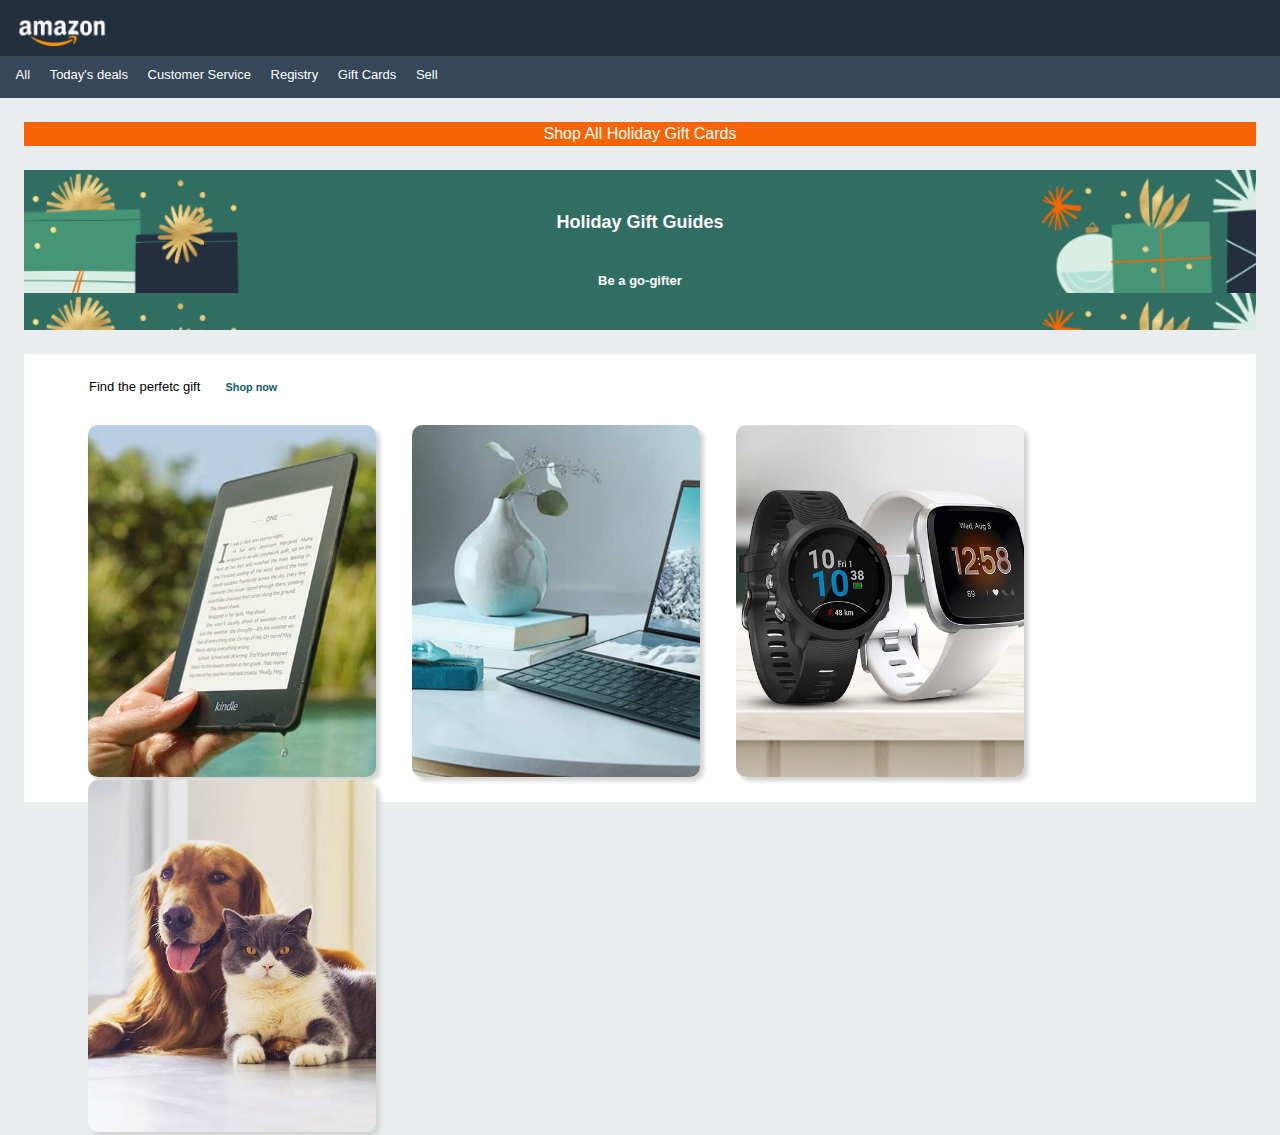
==== index.html @ e15e3145 "progetto fino a "find the perfect gift"" ====
<!DOCTYPE html>
<html lang="en">
  <head>
    <meta charset="UTF-8" />
    <meta name="viewport" content="width=device-width, initial-scale=1.0" />
    <title>Progetto settimanale</title>
    <link rel="stylesheet" href="reset.css" />
    <link rel="stylesheet" href="style.css" />
  </head>
  <body>
    <!--logo-->
    <header>
      <img src="../assets/logo.png" alt="logo" id="logo" />
    </header>

    <!--navbar-->
    <nav>
      <span class="navbutton">All</span>
      <span class="navbutton">Today's deals</span>
      <span class="navbutton">Customer Service</span>
      <span class="navbutton">Registry</span>
      <span class="navbutton">Gift Cards</span>
      <span class="navbutton">Sell</span>
    </nav>

    <!--main-->
    <main>
      <!--shop all holiday-->
      <div id="orangecontainer">Shop All Holiday Gift Cards</div>
      <div id="giftcontainer">
        <div class="gift" id="holiday">Holiday Gift Guides</div>
        <div class="gift" id="gogifter">Be a go-gifter</div>
      </div>

      <!--find the perfetc gift-->
      <div class="container" id="contenitore1">
        <div id="perfectgift">
          Find the perfetc gift
          <a href="#" id="shopnow">Shop now</a>
        </div>
        <div class="prodotti">
          <div class="prodotto" id="kindle"></div>
          <div class="prodotto" id="vaso"></div>
          <div class="prodotto" id="orologio"></div>
          <div class="prodotto" id="pet"></div>
        </div>
      </div>
    </main>
  </body>
</html>
---- style.css ----
header {
    height: 3.5em;
    width: 100%;
    background-color: #222F3F;
}

#logo {
    height: 2em;
    margin-top: 1em;
    margin-left: 1em
}

nav {
    height: 2em;
    width: 100%;
    background-color: #364759;
    padding-top: 0.6em;
}

.navbutton {
    color: white;
    font-family: Arial, Helvetica, sans-serif;
    margin-left: 1.2em;
    font-size: small;
    cursor: pointer;
}

body {
    background-color: #E9EDEE;
}

#orangecontainer {
    margin: 1.5em;
    height: 1.5em;
    background-color: #F66405;
    text-align: center;
    color: white;
    display: flex;
    align-items: center;
    justify-content: space-evenly;
    cursor: pointer;
    font-family: Arial, Helvetica, sans-serif;
    font-size: medium;
}

#giftcontainer {
    background-image: url(assets/bg-image.png);
    background-size: contain;
    height: 10em;
    margin: 1.5em;
    display: flex;
    align-items: center;
    justify-content: space-evenly;
    flex-direction: column;
}

.gift {
    color: white;
    text-align: center;
    font-family: Arial, Helvetica, sans-serif;
    font-weight: bold;
    display: block;
}

#holiday {
    font-size: large;
    display: flex;
}

#gogifter {
    font-size: small;
}

.container {
    margin: 1.5em;
    height: 28em;
    background-color: white;
}

#perfectgift {
    padding-top: 2em;
    margin-left: 5em;
    font-family: Arial, Helvetica, sans-serif;
    font-size: small;
    font-weight: 500;
}

#shopnow {
    font-size: smaller;
    margin-left: 2em;
    text-decoration: none;
    color: #125D66;
    font-weight: bold;
    font-family: Arial, Helvetica, sans-serif;
    cursor: pointer;
}

.prodotti {
    margin: 2em;
}

.prodotto {
    align-items: center;
    margin-left: 2em;
    background-size: cover;
    border-radius: 10px;
    height: 22em;
    width: 18em;
    box-shadow: 4px 4px 4px lightgray;
    display: inline-block;
    cursor: pointer;
}

#kindle {
    background-image: url(assets/img_1.jpg);
    background-position: center;
}

#vaso {
    background-image: url(assets/img_2.jpg);
    background-position: center;
}

#orologio {
    background-image: url(assets/img_3.jpg);
    background-position: center;
}

#pet {
    background-image: url(assets/img_4.jpg);
    background-position: center;
}
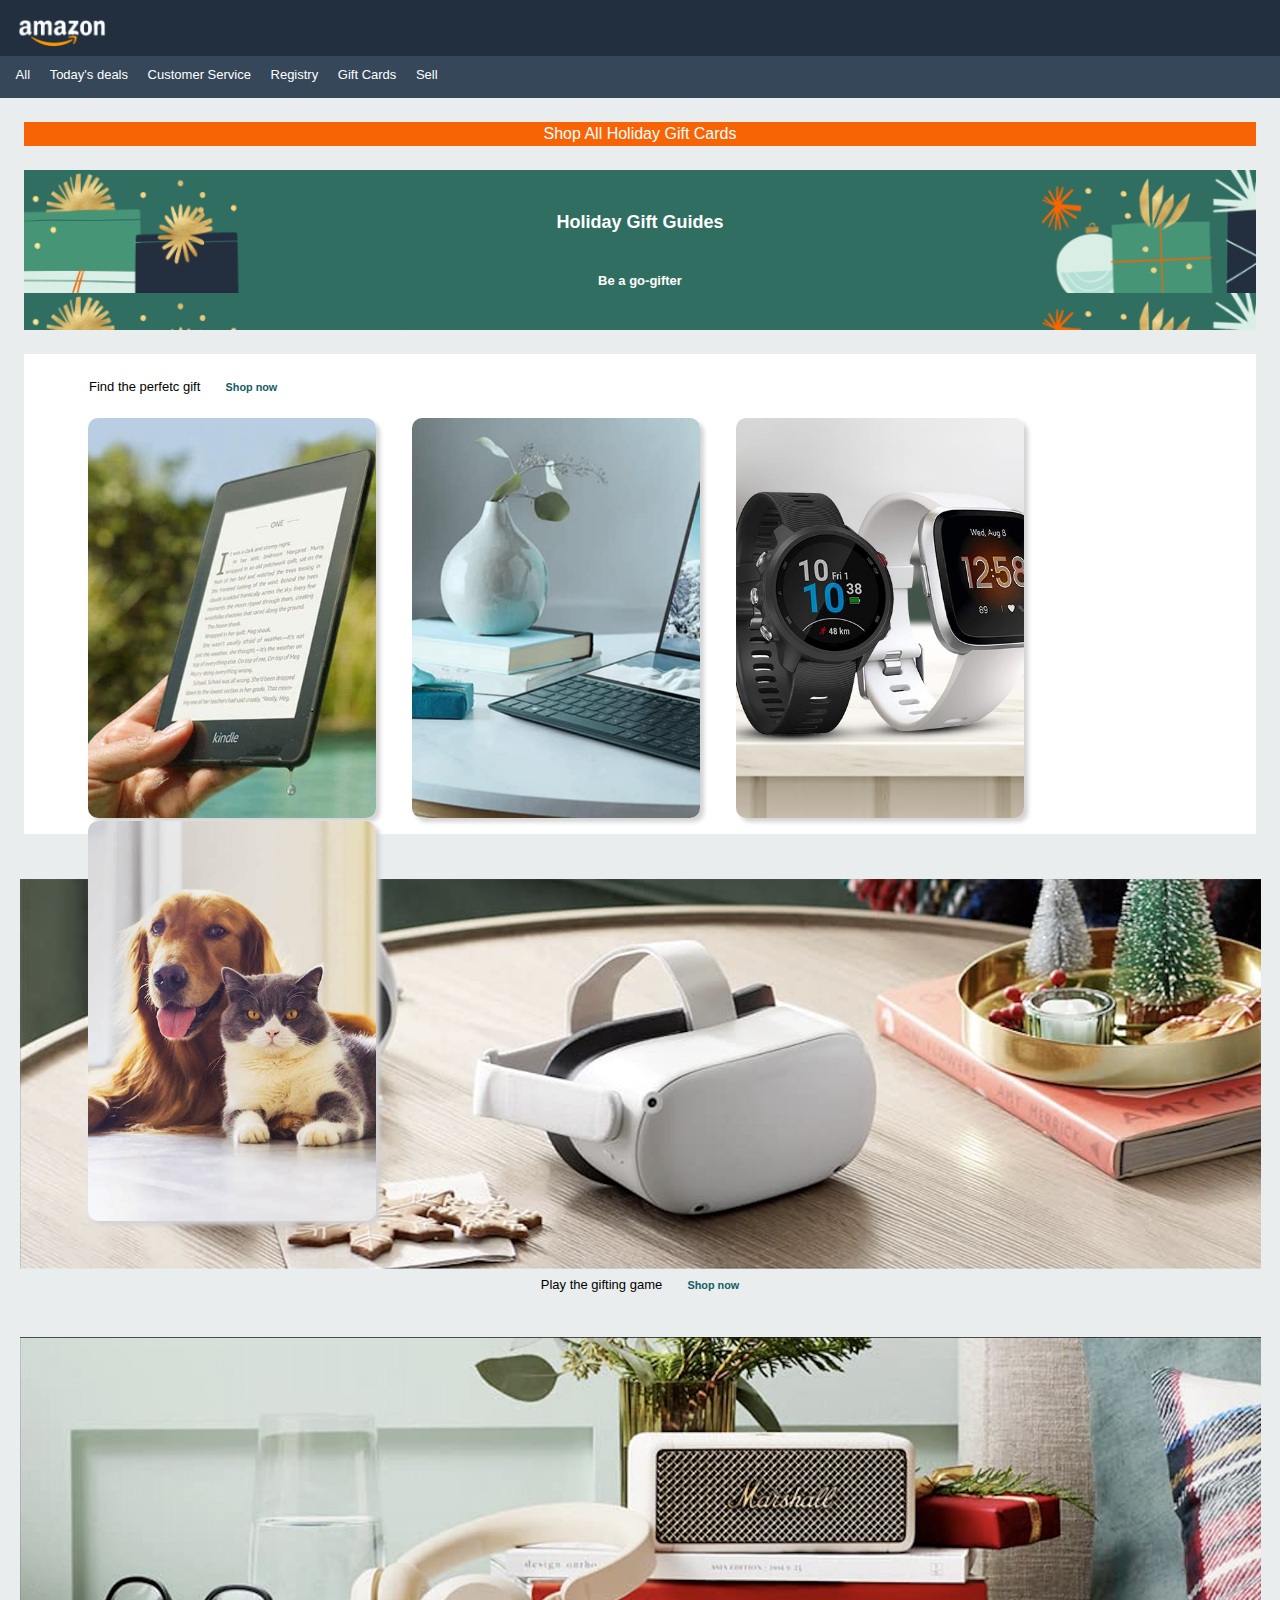
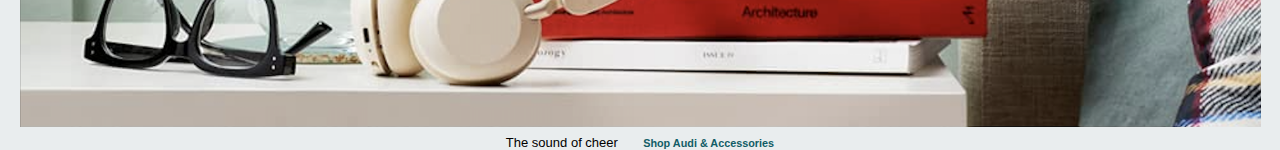
==== commit 9beb1c41: "progetto fino al footer" ====
--- a/index.html
+++ b/index.html
@@ -34,9 +34,9 @@
 
       <!--find the perfetc gift-->
       <div class="container" id="contenitore1">
-        <div id="perfectgift">
+        <div class="text" id="perfectgift">
           Find the perfetc gift
-          <a href="#" id="shopnow">Shop now</a>
+          <a href="#" class="shop">Shop now</a>
         </div>
         <div class="prodotti">
           <div class="prodotto" id="kindle"></div>
@@ -45,6 +45,20 @@
           <div class="prodotto" id="pet"></div>
         </div>
       </div>
+
+      <!--play the gifting game-->
+      <div class="text center">
+        <div class="container" id="visore"></div>
+        Play the gifting game <a href="#" class="shop">Shop now</a>
+      </div>
+
+      <!--the sound of cheer-->
+      <div class="text center">
+        <div class="container" id="headphones"></div>
+        The sound of cheer <a href="#" class="shop">Shop Audi & Accessories</a>
+      </div>
     </main>
+
+    <fooer> </fooer>
   </body>
 </html>
--- a/style.css
+++ b/style.css
@@ -72,20 +72,25 @@
 }
 
 .container {
-    margin: 1.5em;
-    height: 28em;
+    margin-left: 1.5em;
+    margin-right: 1.5em;
+    margin-top: 1.5em;
+    height: 30em;
     background-color: white;
 }
 
-#perfectgift {
-    padding-top: 2em;
-    margin-left: 5em;
+.text {
     font-family: Arial, Helvetica, sans-serif;
     font-size: small;
     font-weight: 500;
+    padding-top: 2em;
 }
 
-#shopnow {
+#perfectgift {
+    margin-left: 5em;
+}
+
+.shop {
     font-size: smaller;
     margin-left: 2em;
     text-decoration: none;
@@ -97,6 +102,7 @@
 
 .prodotti {
     margin: 2em;
+    margin-top: 1.6em;
 }
 
 .prodotto {
@@ -104,7 +110,7 @@
     margin-left: 2em;
     background-size: cover;
     border-radius: 10px;
-    height: 22em;
+    height: 25em;
     width: 18em;
     box-shadow: 4px 4px 4px lightgray;
     display: inline-block;
@@ -129,4 +135,22 @@
 #pet {
     background-image: url(assets/img_4.jpg);
     background-position: center;
+}
+
+#visore {
+    background-image: url(assets/img_9.png);
+    background-size: cover;
+    cursor: pointer;
+    margin-bottom: 0.7em;
+}
+
+.center {
+    text-align: center;
+}
+
+#headphones {
+    background-image: url(assets/img_10.png);
+    background-size: cover;
+    cursor: pointer;
+    margin-bottom: 0.7em;
 }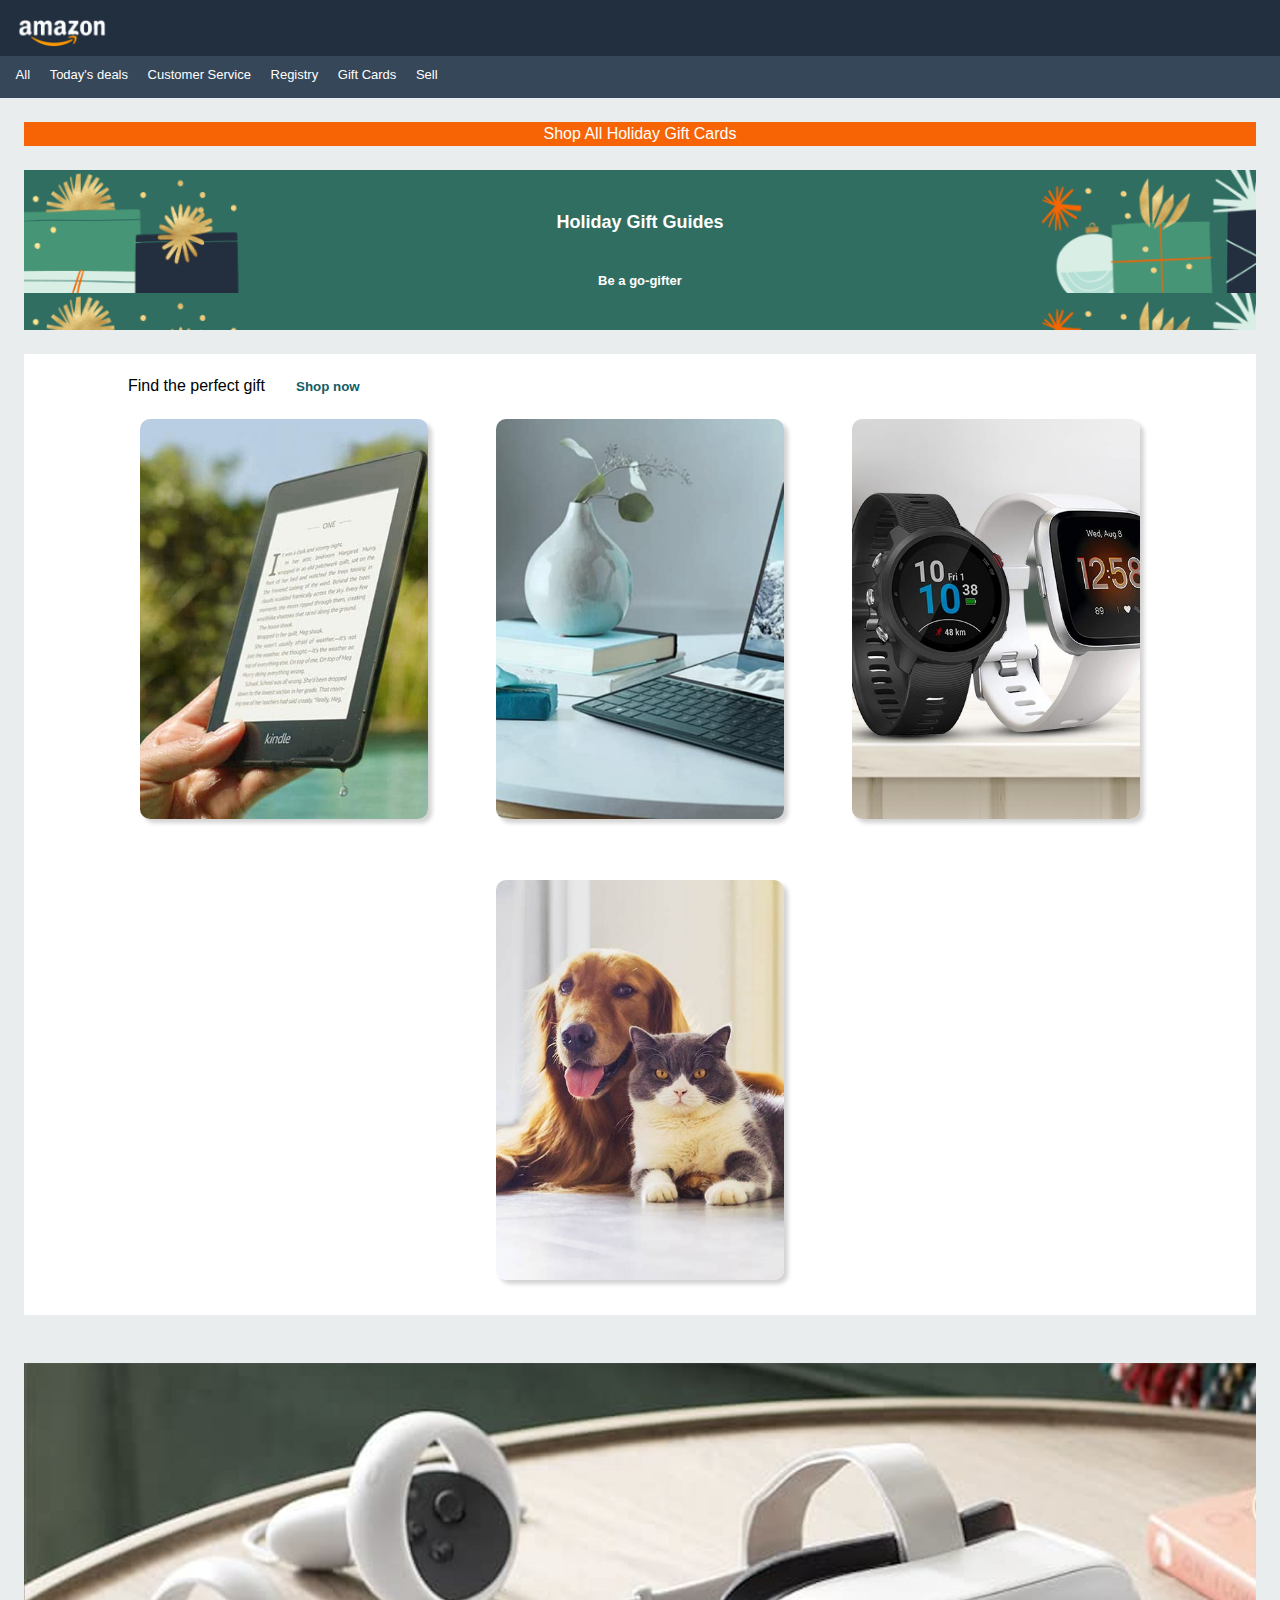
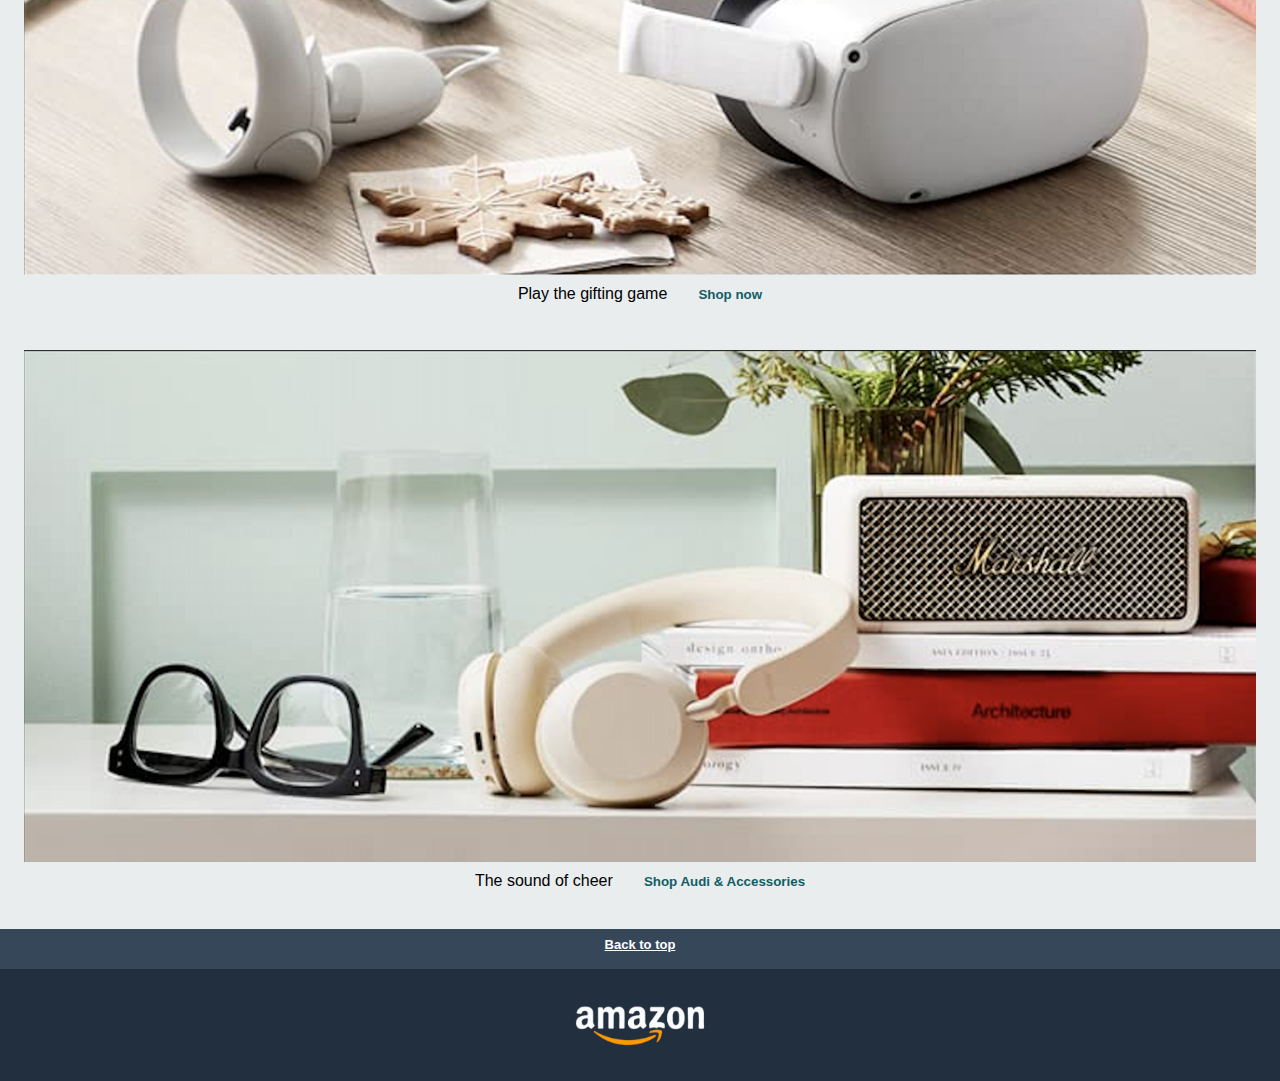
==== commit 2f803fd8: "progetto amazon html-css terminato" ====
--- a/index.html
+++ b/index.html
@@ -26,26 +26,25 @@
     <!--main-->
     <main>
       <!--shop all holiday-->
-      <div id="orangecontainer">Shop All Holiday Gift Cards</div>
+      <div class="orangecontainer" id="top">Shop All Holiday Gift Cards</div>
       <div id="giftcontainer">
         <div class="gift" id="holiday">Holiday Gift Guides</div>
         <div class="gift" id="gogifter">Be a go-gifter</div>
       </div>
 
       <!--find the perfetc gift-->
-      <div class="container" id="contenitore1">
-        <div class="text" id="perfectgift">
-          Find the perfetc gift
-          <a href="#" class="shop">Shop now</a>
-        </div>
-        <div class="prodotti">
+      <div id="contenitore1">
+        <div id="prodotti">
+          <div class="text" id="perfectgift">
+            Find the perfect gift
+            <a href="#" class="shop">Shop now</a>
+          </div>
           <div class="prodotto" id="kindle"></div>
           <div class="prodotto" id="vaso"></div>
           <div class="prodotto" id="orologio"></div>
           <div class="prodotto" id="pet"></div>
         </div>
       </div>
-
       <!--play the gifting game-->
       <div class="text center">
         <div class="container" id="visore"></div>
@@ -55,10 +54,18 @@
       <!--the sound of cheer-->
       <div class="text center">
         <div class="container" id="headphones"></div>
-        The sound of cheer <a href="#" class="shop">Shop Audi & Accessories</a>
+        The sound of cheer
+        <a href="#" class="shop" id="sound">Shop Audi & Accessories</a>
       </div>
     </main>
 
-    <fooer> </fooer>
+    <footer>
+      <div id="lightbluecontainer">
+        <a href="#" class="back" id="top">Back to top</a>
+      </div>
+      <div id="bluecontainer">
+        <img src="../assets/logo.png" alt="logo" id="bottomlogo" />
+      </div>
+    </footer>
   </body>
 </html>
--- a/style.css
+++ b/style.css
@@ -29,7 +29,7 @@
     background-color: #E9EDEE;
 }
 
-#orangecontainer {
+.orangecontainer {
     margin: 1.5em;
     height: 1.5em;
     background-color: #F66405;
@@ -52,6 +52,7 @@
     align-items: center;
     justify-content: space-evenly;
     flex-direction: column;
+    cursor: pointer;
 }
 
 .gift {
@@ -75,19 +76,21 @@
     margin-left: 1.5em;
     margin-right: 1.5em;
     margin-top: 1.5em;
-    height: 30em;
+    height: 32em;
     background-color: white;
+    position: relative;
 }
 
 .text {
     font-family: Arial, Helvetica, sans-serif;
-    font-size: small;
+    font-size: medium;
     font-weight: 500;
-    padding-top: 2em;
+    padding-top: 1.5em;
 }
 
 #perfectgift {
-    margin-left: 5em;
+    text-align: left;
+    padding-left: 6.5em;
 }
 
 .shop {
@@ -100,14 +103,17 @@
     cursor: pointer;
 }
 
-.prodotti {
-    margin: 2em;
-    margin-top: 1.6em;
+#prodotti {
+    text-align: center;
+    margin-left: 1.5em;
+    margin-right: 1.5em;
+    margin-top: 1.5em;
+    height: 32em;
+    background-color: white;
+    height: auto;
 }
 
 .prodotto {
-    align-items: center;
-    margin-left: 2em;
     background-size: cover;
     border-radius: 10px;
     height: 25em;
@@ -115,6 +121,9 @@
     box-shadow: 4px 4px 4px lightgray;
     display: inline-block;
     cursor: pointer;
+    margin: 2em;
+    margin-top: 1.6em;
+
 }
 
 #kindle {
@@ -153,4 +162,33 @@
     background-size: cover;
     cursor: pointer;
     margin-bottom: 0.7em;
+}
+
+
+#lightbluecontainer {
+    background-color: #364759;
+    width: 100%;
+    height: 2.5em;
+    text-align: center;
+    margin-top: 2.5em;
+}
+
+.back {
+    color: white;
+    font-family: Arial, Helvetica, sans-serif;
+    font-weight: bold;
+    font-size: small;
+    line-height: 2.5em;
+}
+
+#bluecontainer {
+    width: 100%;
+    background-color: #222F3F;
+    height: 7em;
+    text-align: center;
+}
+
+#bottomlogo {
+    height: 3em;
+    margin-top: 1.9em;
 }